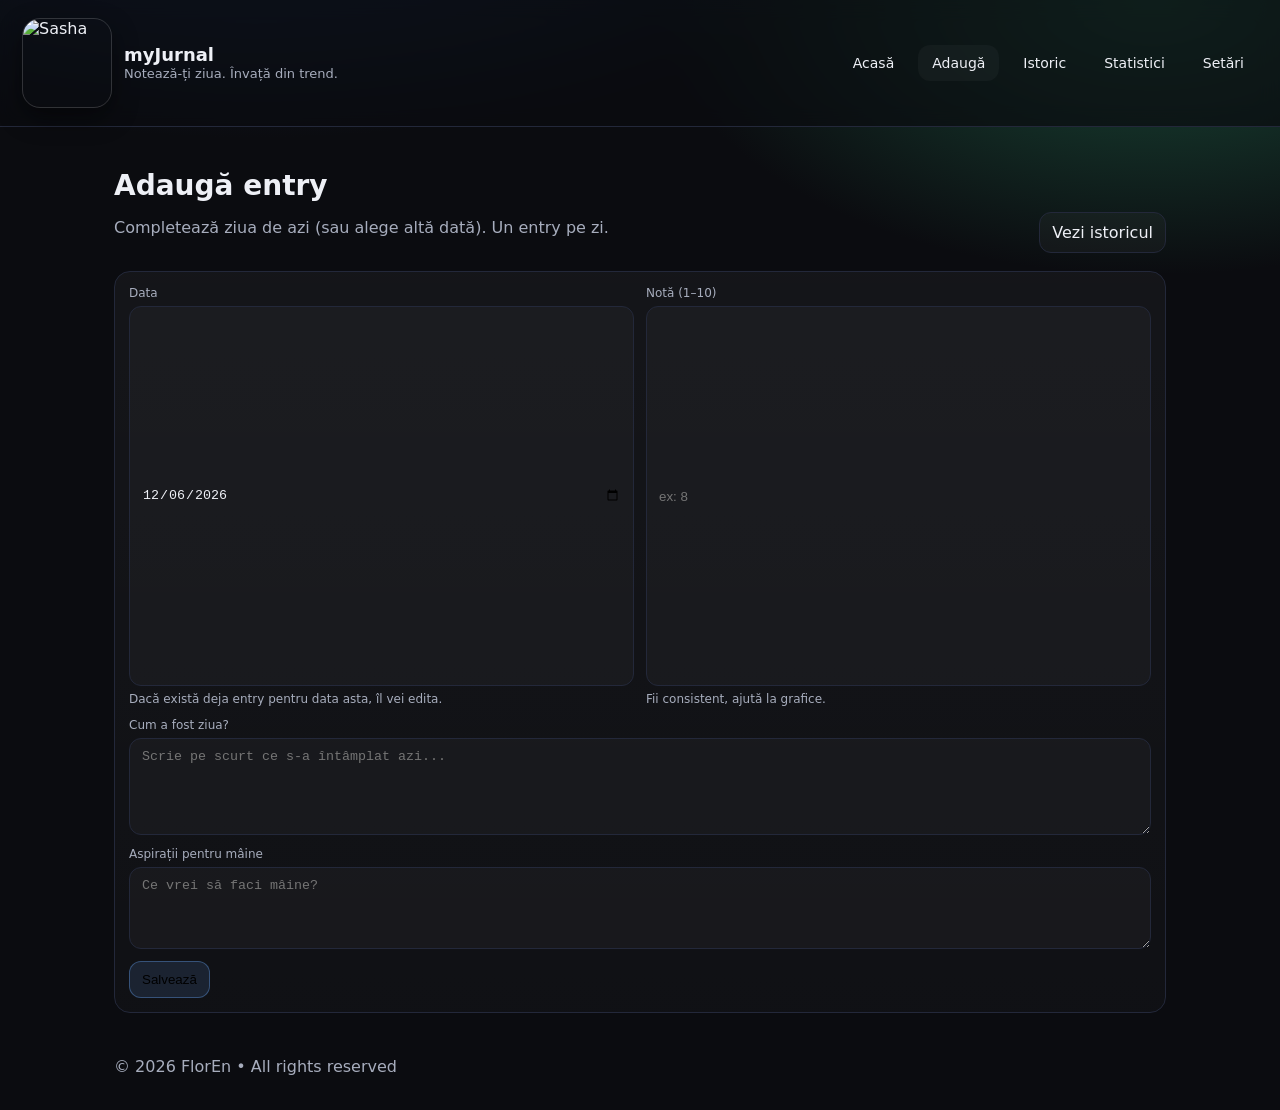
==== add.html @ 363d7924 "Rename add.hyml to add.html" ====
<!doctype html>
<html lang="ro">
<head>
  <meta charset="utf-8" />
  <meta name="viewport" content="width=device-width,initial-scale=1" />
  <title>Adaugă • myJurnal</title>
  <link rel="stylesheet" href="style.css" />
</head>
<body>
  <header class="topbar">
    <div class="brand">
      <img class="logoImg" src="Sasha.jpg" alt="Sasha" />
      <div>
        <div class="appname">myJurnal</div>
        <div class="subtitle">Notează-ți ziua. Învață din trend.</div>
      </div>
    </div>

    <nav class="nav">
      <a href="index.html" class="navlink">Acasă</a>
      <a href="add.html" class="navlink active">Adaugă</a>
      <a href="history.html" class="navlink">Istoric</a>
      <a href="stats.html" class="navlink">Statistici</a>
      <a href="settings.html" class="navlink">Setări</a>
    </nav>
  </header>

  <main class="container">
    <section class="hero">
      <div>
        <h1>Adaugă entry</h1>
        <p class="muted">Completează ziua de azi (sau alege altă dată). Un entry pe zi.</p>
      </div>

      <div class="heroActions">
        <a class="btn" href="history.html">Vezi istoricul</a>
      </div>
    </section>

    <section class="card">
      <form id="entryForm" class="form">
        <div class="formRow">
          <div class="field">
            <label class="label" for="dateInput">Data</label>
            <input class="input" id="dateInput" type="date" required />
            <div class="hint muted">Dacă există deja entry pentru data asta, îl vei edita.</div>
          </div>

          <div class="field">
            <label class="label" for="scoreInput">Notă (1–10)</label>
            <input class="input" id="scoreInput" type="number" min="1" max="10" step="1" required placeholder="ex: 8" />
            <div class="hint muted">Fii consistent, ajută la grafice.</div>
          </div>
        </div>

        <div class="field">
          <label class="label" for="textInput">Cum a fost ziua?</label>
          <textarea class="textarea" id="textInput" rows="5" placeholder="Scrie pe scurt ce s-a întâmplat azi..."></textarea>
        </div>

        <div class="field">
          <label class="label" for="tomorrowInput">Aspirații pentru mâine</label>
          <textarea class="textarea" id="tomorrowInput" rows="4" placeholder="Ce vrei să faci mâine?"></textarea>
        </div>

        <div class="formActions">
          <button type="submit" class="btn primary" id="saveBtn">Salvează</button>
          <button type="button" class="btn danger" id="deleteBtn" style="display:none;">Șterge entry</button>
          <span class="muted" id="statusMsg"></span>
        </div>
      </form>
    </section>
  </main>

  <footer class="footer">
    <span class="muted">© <span id="year">—</span> FlorEn • All rights reserved</span>
  </footer>

  <script src="add.js"></script>
</body>
</html>
---- style.css ----
:root{
  --bg:#0b0c10;
  --card:#12141b;
  --card2:#10121a;
  --text:#eef0f6;
  --muted:#a7adbd;
  --border:#23283a;
  --accent:#6aa8ff;
  --accent2:#8cffc1;
}

*{box-sizing:border-box}
body{
  margin:0;
  font-family: ui-sans-serif, system-ui, -apple-system, Segoe UI, Roboto, Arial;
  background: radial-gradient(1200px 600px at 20% -20%, #17305a 0%, transparent 60%),
              radial-gradient(900px 500px at 90% 0%, #1a4a38 0%, transparent 55%),
              var(--bg);
  color:var(--text);
}

a{color:inherit; text-decoration:none}
.container{max-width:1100px; margin:0 auto; padding:24px}

.topbar{
  display:flex; gap:22px; align-items:center; justify-content:space-between;
  padding:18px 22px;           /* <-- mai mare */
  border-bottom:1px solid var(--border);
  background: rgba(10,12,16,0.7);
  backdrop-filter: blur(10px);
  position:sticky; top:0;
}

.brand{display:flex; align-items:center; gap:12px}
.logo{
  width:38px; height:38px; border-radius:12px;
  display:grid; place-items:center;
  background: linear-gradient(135deg, var(--accent), var(--accent2));
  color:#061018; font-weight:800;
}
.appname{font-weight:800}
.subtitle{font-size:12px; color:var(--muted)}

.nav{display:flex; gap:10px; flex-wrap:wrap; justify-content:flex-end}
.navlink{
  padding:10px 14px;
  border-radius:12px;
  font-size:14px;
}
.navlink:hover{border-color:var(--border); color:var(--text)}
.navlink.active{color:var(--text); border-color:var(--border); background:rgba(255,255,255,0.03)}

.hero{
  display:flex; align-items:flex-end; justify-content:space-between;
  gap:16px; margin:18px 0 18px;
}
.hero h1{margin:0 0 6px; font-size:28px}
.muted{color:var(--muted)}
.heroActions{display:flex; gap:10px; flex-wrap:wrap}

.btn{
  padding:10px 12px; border-radius:12px;
  border:1px solid var(--border);
  background: rgba(255,255,255,0.03);
}
.btn:hover{background: rgba(255,255,255,0.06)}
.btn.primary{
  border-color: rgba(106,168,255,0.35);
  background: rgba(106,168,255,0.12);
}
.btn.primary:hover{background: rgba(106,168,255,0.18)}

.grid{
  display:grid;
  grid-template-columns: repeat(4, minmax(0, 1fr));
  gap:12px;
  margin-bottom:12px;
}
.card{
  border:1px solid var(--border);
  background: linear-gradient(180deg, rgba(255,255,255,0.04), rgba(255,255,255,0.02));
  border-radius:16px;
  padding:14px;
}
.cardTop{display:flex; align-items:center; justify-content:space-between; gap:8px}
.card h2{font-size:14px; margin:0}
.big{font-size:34px; margin:10px 0 2px; font-weight:800}

.pill{
  font-size:12px;
  padding:6px 8px;
  border-radius:999px;
  border:1px solid var(--border);
  color:var(--muted);
  background: rgba(0,0,0,0.15);
}

.quick{display:flex; align-items:center; justify-content:space-between; gap:16px}
.quickGrid{
  display:grid;
  grid-template-columns: repeat(4, minmax(0, 1fr));
  gap:10px;
  width: 70%;
}
.quickBtn{
  border:1px solid var(--border);
  background: rgba(255,255,255,0.02);
  border-radius:14px;
  padding:12px;
}
.quickBtn:hover{background: rgba(255,255,255,0.05)}
.quickTitle{font-weight:800}
.quickDesc{font-size:12px; color:var(--muted); margin-top:4px}

.footer{
  max-width:1100px;
  margin:0 auto;
  padding:20px 24px 34px;
}

/* responsive */
@media (max-width: 980px){
  .grid{grid-template-columns: repeat(2, minmax(0, 1fr));}
  .quick{flex-direction:column; align-items:stretch}
  .quickGrid{width:100%; grid-template-columns: repeat(2, minmax(0, 1fr));}
}
@media (max-width: 520px){
  .topbar{flex-direction:column; align-items:stretch}
  .nav{justify-content:flex-start}
  .grid{grid-template-columns: 1fr;}
  .quickGrid{grid-template-columns: 1fr;}
}
.logoImg{
  width:90px;
  height:90px;
  border-radius:18px;
  object-fit: cover;

  /* claritate */
  image-rendering: -webkit-optimize-contrast;

  /* aspect profi */
  border: 1px solid rgba(255,255,255,0.16);
  box-shadow: 0 10px 26px rgba(0,0,0,0.45);
}
.brand{display:flex; align-items:center; gap:12px}
.appname{line-height:1.1}
.subtitle{margin-top:2px}
.historyToolbar{
  display:flex;
  gap:10px;
  flex-wrap:wrap;
  align-items:center;
  justify-content:space-between;
  margin-bottom:12px;
}

.input, .select{
  border:1px solid var(--border);
  background: rgba(255,255,255,0.03);
  color: var(--text);
  border-radius:12px;
  padding:10px 12px;
  outline:none;
}
.input{ flex: 1 1 380px; min-width: 240px; }
.select{ flex: 0 0 auto; }

.historyList{
  display:flex;
  flex-direction:column;
  gap:12px;
}

.historyItem{
  border:1px solid var(--border);
  background: rgba(255,255,255,0.02);
  border-radius:16px;
  padding:14px;
}

.historyTop{
  display:flex;
  align-items:flex-start;
  justify-content:space-between;
  gap:12px;
  margin-bottom:10px;
}

.historyDate{ font-weight:800; font-size:16px; }
.historyPills{ display:flex; gap:8px; flex-wrap:wrap; }

.historyBody{
  display:grid;
  grid-template-columns: 1fr 1fr;
  gap:12px;
}

.historyLabel{ font-size:12px; color: var(--muted); margin-bottom:6px; }
.historyText{ font-size:13px; line-height:1.45; }

.btn.danger{
  border-color: rgba(255,90,90,0.25);
  background: rgba(255,90,90,0.08);
}
.btn.danger:hover{ background: rgba(255,90,90,0.14); }

.emptyState{
  padding:16px;
  border:1px dashed var(--border);
  border-radius:16px;
  background: rgba(255,255,255,0.01);
}

@media (max-width: 900px){
  .historyBody{ grid-template-columns: 1fr; }
}
/* form (Adaugă entry) */
.form{ display:flex; flex-direction:column; gap:12px; }
.formRow{ display:grid; grid-template-columns: 1fr 1fr; gap:12px; }
.field{ display:flex; flex-direction:column; gap:6px; }
.label{ font-size:12px; color:var(--muted); }

.textarea{
  border:1px solid var(--border);
  background: rgba(255,255,255,0.03);
  color: var(--text);
  border-radius:12px;
  padding:10px 12px;
  outline:none;
  resize: vertical;
}

.hint{ font-size:12px; }
.formActions{ display:flex; gap:10px; align-items:center; flex-wrap:wrap; }

@media (max-width: 900px){
  .formRow{ grid-template-columns: 1fr; }
}
.appname{font-weight:800; font-size:18px;}
.subtitle{font-size:13px; color:var(--muted)}
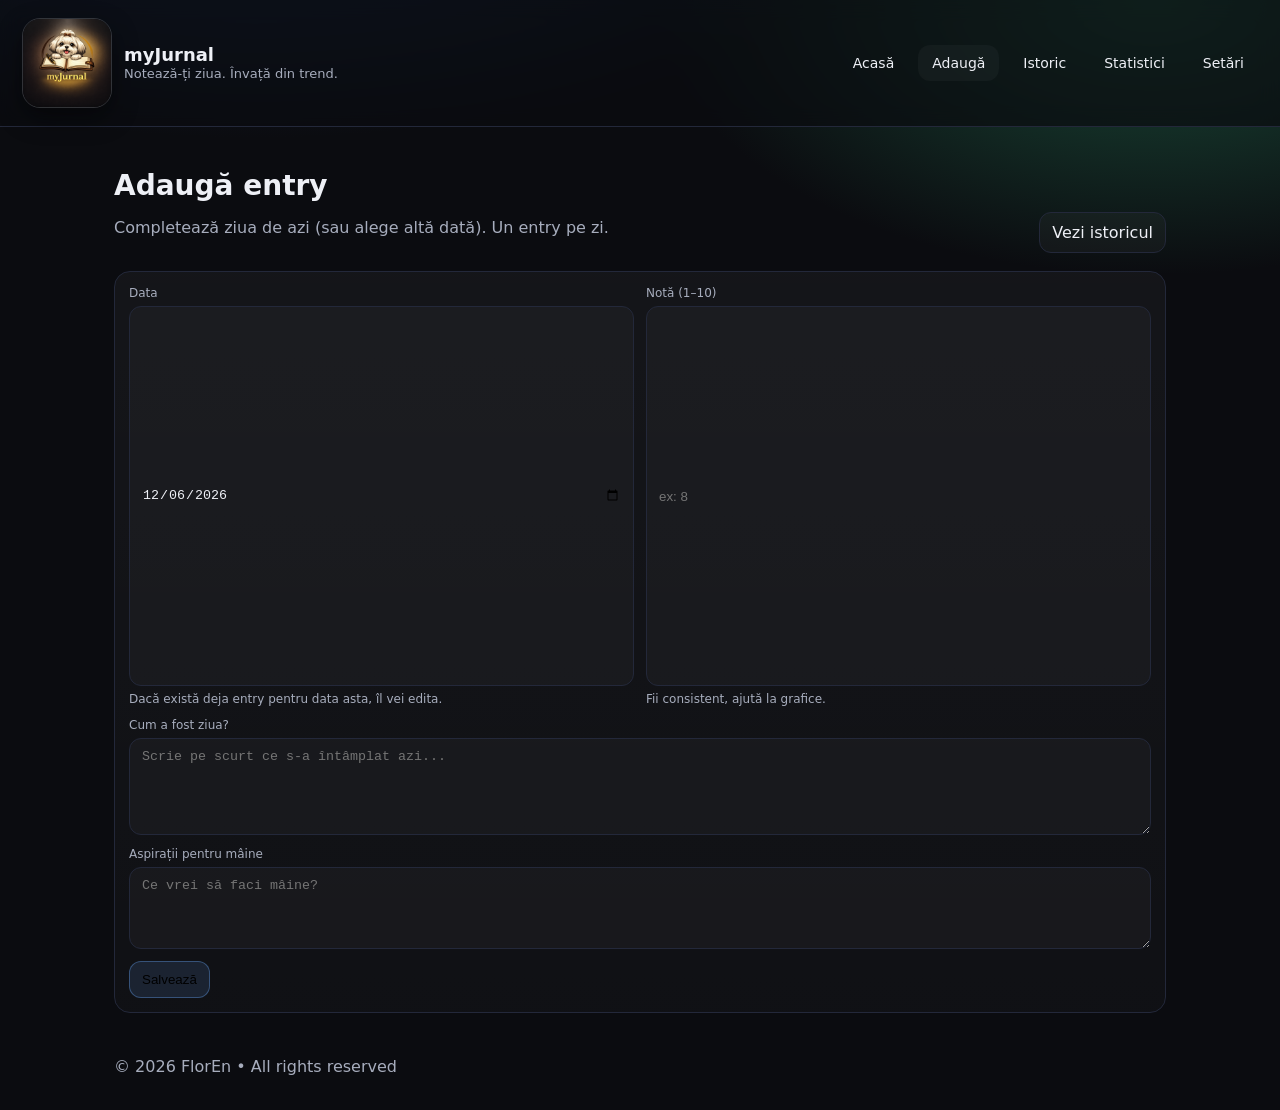
==== commit 76d8f024: "Update add.html" ====
--- a/add.html
+++ b/add.html
@@ -9,7 +9,7 @@
 <body>
   <header class="topbar">
     <div class="brand">
-      <img class="logoImg" src="Sasha.jpg" alt="Sasha" />
+      <img class="logoImg" src="SashamyJurnal.png" alt="Sasha" />
       <div>
         <div class="appname">myJurnal</div>
         <div class="subtitle">Notează-ți ziua. Învață din trend.</div>
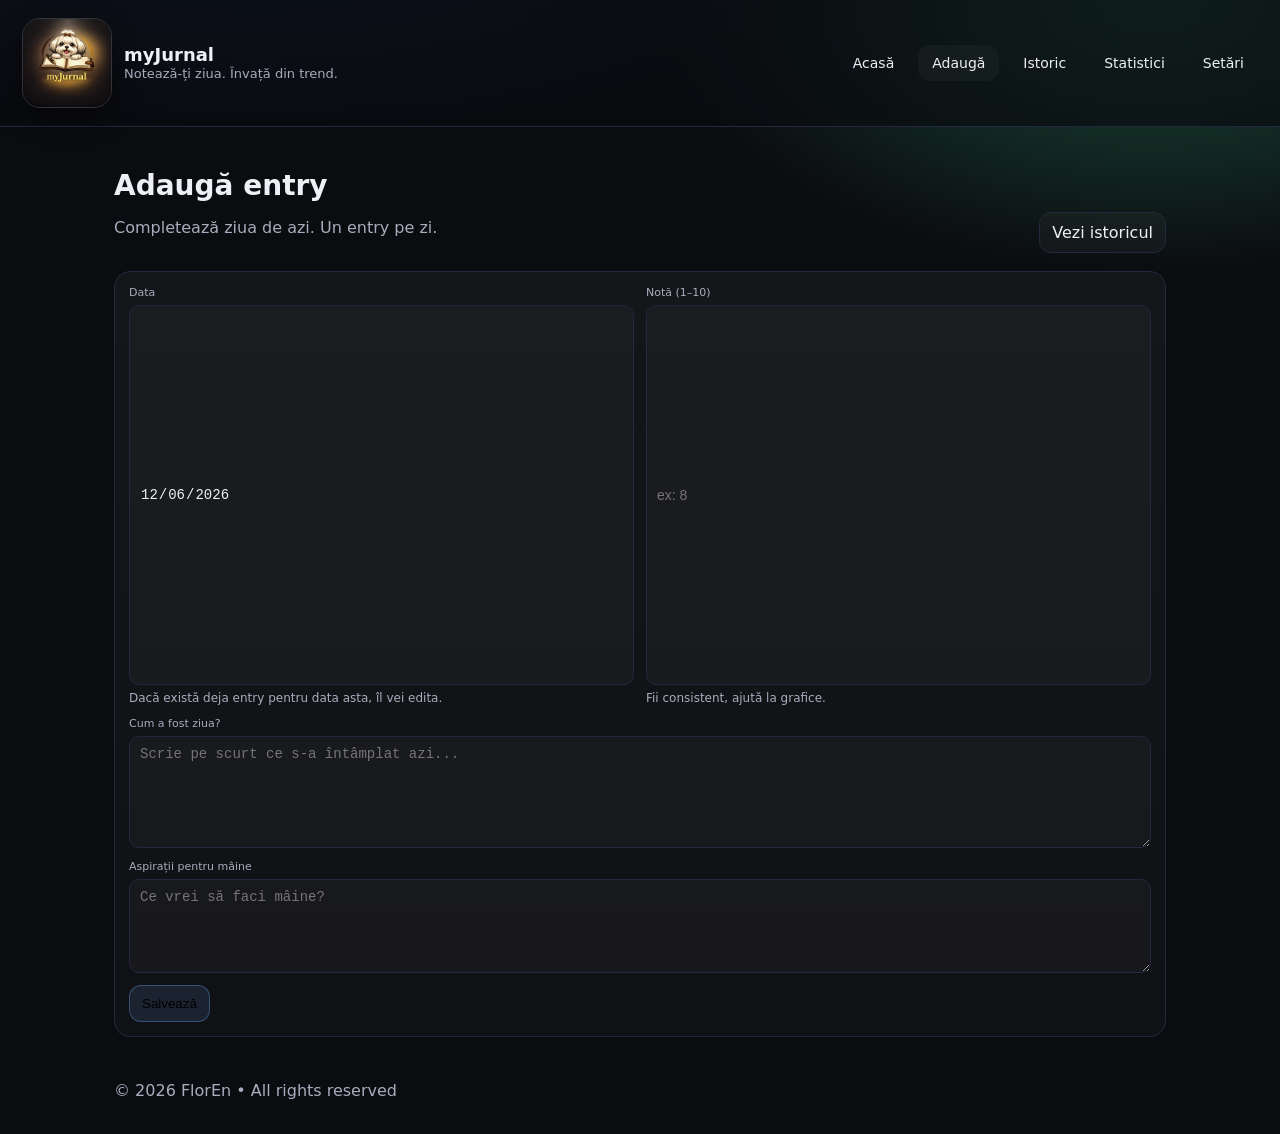
==== commit 960e5342: "Update add.html" ====
--- a/add.html
+++ b/add.html
@@ -29,7 +29,7 @@
     <section class="hero">
       <div>
         <h1>Adaugă entry</h1>
-        <p class="muted">Completează ziua de azi (sau alege altă dată). Un entry pe zi.</p>
+        <p class="muted">Completează ziua de azi. Un entry pe zi.</p>
       </div>
 
       <div class="heroActions">
--- a/style.css
+++ b/style.css
@@ -237,5 +237,103 @@
 @media (max-width: 900px){
   .formRow{ grid-template-columns: 1fr; }
 }
+.gridSettings{
+  display:grid;
+  grid-template-columns: 1fr 1fr;
+  gap:12px;
+}
+
+.divider{
+  height:1px;
+  background: rgba(255,255,255,0.08);
+  margin:12px 0;
+}
+
+@media (max-width: 900px){
+  .gridSettings{ grid-template-columns: 1fr; }
+}
+/* Stats layout */
+.gridStats{
+  display:grid;
+  grid-template-columns: 1fr;
+  gap:12px;
+}
+
+.chart{
+  width:100%;
+  height:auto;
+  display:block;
+  margin-top:10px;
+  border-radius:14px;
+  background: rgba(255,255,255,0.01);
+  border: 1px solid rgba(255,255,255,0.06);
+}
+
+.small{ font-size:12px; }
+
+.tenBox{
+  margin-top:12px;
+  padding:12px;
+  border:1px solid rgba(255,255,255,0.08);
+  border-radius:14px;
+  background: rgba(255,255,255,0.02);
+}
+
+.tenDate{
+  font-weight:800;
+  font-size:18px;
+  margin-bottom:8px;
+}
+
+.tenText{
+  line-height:1.45;
+  white-space: pre-wrap;
+}
+function getLastTenDay(entries) {
+  const sorted = [...entries]
+    .filter(e => e && e.date)
+    .sort((a,b) => b.date.localeCompare(a.date));
+
+  for (const e of sorted) {
+    const s = parseInt(String(e.score).trim(), 10);
+    if (s === 10) return e;
+  }
+  return null;
+}
+
 .appname{font-weight:800; font-size:18px;}
 .subtitle{font-size:13px; color:var(--muted)}
+/* Input-uri mai mici (Data + Nota) */
+.input{
+  padding: 7px 10px;     /* reduce înălțimea */
+  font-size: 14px;       /* text mai mic */
+  border-radius: 10px;
+}
+
+/* (Opțional) și textarea mai compactă */
+.textarea{
+  padding: 8px 10px;
+  font-size: 14px;
+  border-radius: 10px;
+}
+
+/* (Opțional) label puțin mai mic */
+.label{
+  font-size: 11px;
+}
+/* Force: input-uri mai joase (Data + Notă) */
+input.input{
+  height: 38px;
+  padding: 6px 10px;
+  font-size: 14px;
+  line-height: 1.2;
+  border-radius: 10px;
+}
+
+/* Dacă și textarea ți se pare mare */
+textarea.textarea{
+  padding: 8px 10px;
+  font-size: 14px;
+  line-height: 1.35;
+  border-radius: 10px;
+}
